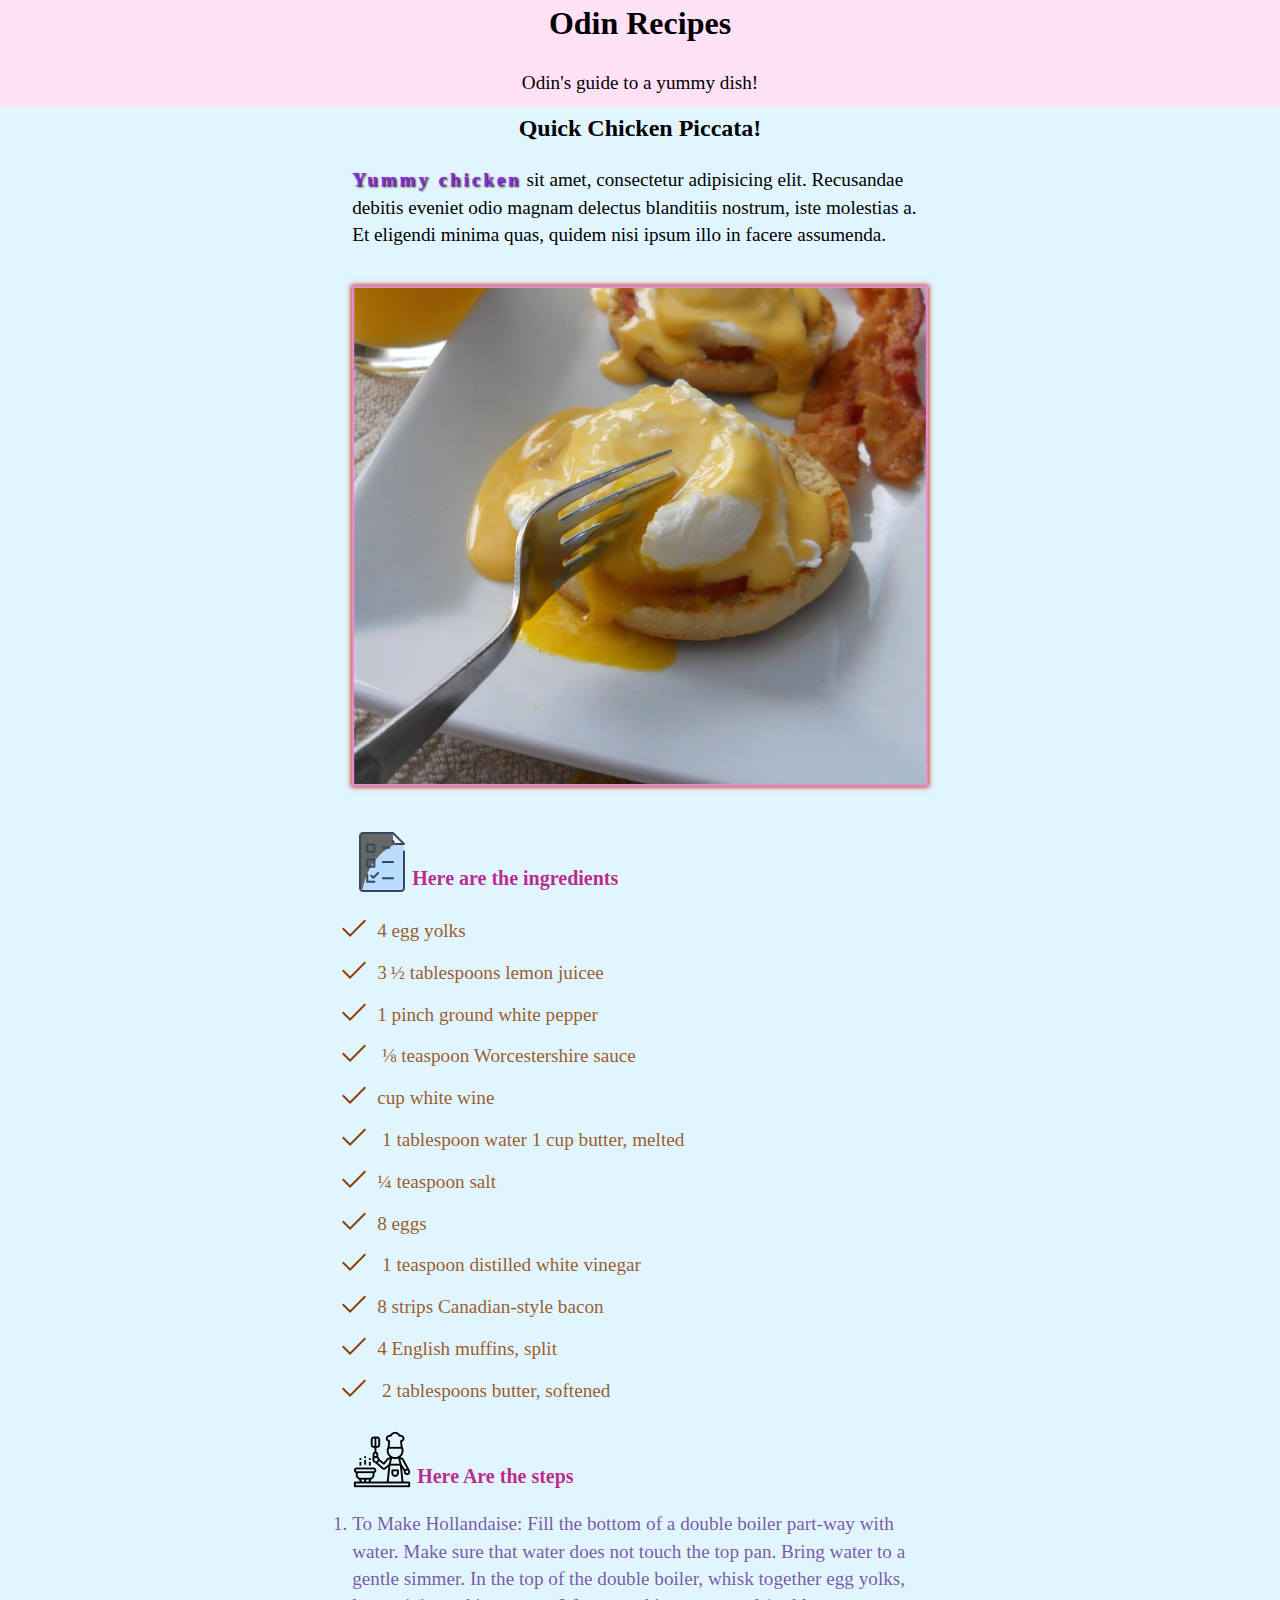
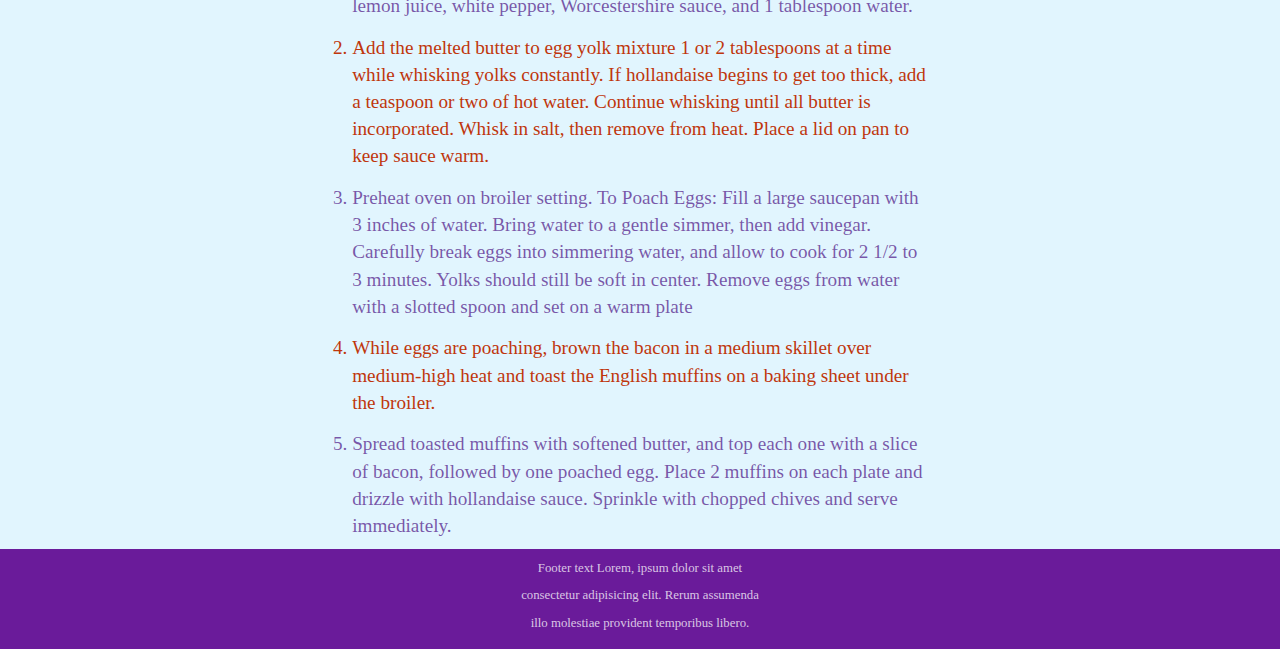
==== recipes/eggsBenedict.html @ 1aa3a9b5 "Add eggs benedict recipe" ====
<!DOCTYPE html>
<html lang="en">
  <head>
    <meta charset="UTF-8" />
    <meta http-equiv="X-UA-Compatible" content="IE=edge" />
    <meta name="viewport" content="width=device-width, initial-scale=1.0" />
    <link rel="stylesheet" href="../reset.css" />
    <link rel="stylesheet" href="../style.css" />
    <title>Odin Recipes: Quick Chicken Piccata</title>
  </head>
  <body>
    <div class="grid-container">
      <header class="header">
        <div class="content">
          <h1 class="header__title">Odin Recipes</h1>
          <p class="header__subtitle">Odin's guide to a yummy dish!</p>
        </div>
      </header>
      <main class="main">
        <article class="article">
          <div class="content">
            <h2 class="article__title">Quick Chicken Piccata!</h2>
            <p class="article__text">
              <strong class="accent">Yummy chicken</strong> sit amet,
              consectetur adipisicing elit. Recusandae debitis eveniet odio
              magnam delectus blanditiis nostrum, iste molestias a. Et eligendi
              minima quas, quidem nisi ipsum illo in facere assumenda.
            </p>

            <img
              class="article__img"
              src="../assets/eggsBenedict.jpeg"
              alt="finished eggs benedict dish"
            />

            <section class="section">
              <h3 class="section__title">Here are the ingredients</h3>
              <ul class="ingredients">
                <li class="ingredients__item">4 egg yolks</li>
                <li class="ingredients__item">3 ½ tablespoons lemon juicee</li>
                <li class="ingredients__item">1 pinch ground white pepper</li>

                <li class="ingredients__item">
                  ⅛ teaspoon Worcestershire sauce
                </li>

                <li class="ingredients__item">cup white wine</li>
                <li class="ingredients__item">
                  1 tablespoon water 1 cup butter, melted
                </li>
                <li class="ingredients__item">¼ teaspoon salt</li>
                <li class="ingredients__item">8 eggs</li>
                <li class="ingredients__item">
                  1 teaspoon distilled white vinegar
                </li>
                <li class="ingredients__item">8 strips Canadian-style bacon</li>
                <li class="ingredients__item">4 English muffins, split</li>
                <li class="ingredients__item">
                  2 tablespoons butter, softened
                </li>
              </ul>
            </section>

            <section class="section">
              <h3 class="section__title section__title--steps">
                Here Are the steps
              </h3>

              <ol class="instructions">
                <li class="instructions__item">
                  To Make Hollandaise: Fill the bottom of a double boiler
                  part-way with water. Make sure that water does not touch the
                  top pan. Bring water to a gentle simmer. In the top of the
                  double boiler, whisk together egg yolks, lemon juice, white
                  pepper, Worcestershire sauce, and 1 tablespoon water.
                </li>
                <li class="instructions__item">
                  Add the melted butter to egg yolk mixture 1 or 2 tablespoons
                  at a time while whisking yolks constantly. If hollandaise
                  begins to get too thick, add a teaspoon or two of hot water.
                  Continue whisking until all butter is incorporated. Whisk in
                  salt, then remove from heat. Place a lid on pan to keep sauce
                  warm.
                </li>
                <li class="instructions__item">
                  Preheat oven on broiler setting. To Poach Eggs: Fill a large
                  saucepan with 3 inches of water. Bring water to a gentle
                  simmer, then add vinegar. Carefully break eggs into simmering
                  water, and allow to cook for 2 1/2 to 3 minutes. Yolks should
                  still be soft in center. Remove eggs from water with a slotted
                  spoon and set on a warm plate
                </li>
                <li class="instructions__item">
                  While eggs are poaching, brown the bacon in a medium skillet
                  over medium-high heat and toast the English muffins on a
                  baking sheet under the broiler.
                </li>
                <li class="instructions__item">
                  Spread toasted muffins with softened butter, and top each one
                  with a slice of bacon, followed by one poached egg. Place 2
                  muffins on each plate and drizzle with hollandaise sauce.
                  Sprinkle with chopped chives and serve immediately.
                </li>
              </ol>
            </section>
          </div>
        </article>
      </main>
      <footer class="footer">
        <p class="footer__text">
          Footer text Lorem, ipsum dolor sit amet consectetur adipisicing elit.
          Rerum assumenda illo molestiae provident temporibus libero.
        </p>
      </footer>
    </div>
  </body>
</html>
---- style.css ----
body {
  font-size: 1.2em;
  line-height: 1.7rem;
  color: black;
}

h1,
h2,
h3 {
  font-weight: bold;
  margin-bottom: 1em;
}

h1 {
  font-size: 2rem;
}

h2 {
  font-size: 1.5rem;
}

h3 {
  font-size: 1.25rem;
}

p {
  margin-top: 1em;
}

.content {
  max-width: 60ch;
  margin: 0 auto;
}

.grid-container {
  display: grid;
  grid-template-rows: minmax(100px, auto) 1fr minmax(100px, auto);
  min-height: 100vh;
}

.accent {
  font-weight: bold;
  color: rgb(138 43 226);
  text-shadow: 1px 1px 2px black;
  letter-spacing: 0.15em;
}

.header {
  background-color: rgb(255 225 245);
  padding: 0.5em;
  text-align: center;
}

.main {
  background-color: rgb(225 245 254);
  padding: 0.5em;
}

.article {
  word-break: break-word;
}

.article__title {
  text-align: center;
}

.article__img {
  width: 100%;
  height: 500px;
  object-fit: cover;
  border: 2px solid rgb(233 137 201);
  box-shadow: 0 0 5px 1px #bf360c;
  display: block;
  margin: 2em auto;
}

.section {
  margin-top: 1em;
}

.section__title {
  color: rgb(187 29 134 / 96%);
}

.section__title::before {
  content: "";
  width: 60px;
  height: 60px;
  background: url(../assets/list-icon.png) no-repeat;
  display: inline-block;
  position: relative;
  top: 7px;
}

.section__title--steps::before {
  background: url(../assets/cooking-instructions.png);
}

.ingredients {
  color: rgb(143 63 4 / 86%);
}

.ingredients__item::before {
  content: "";
  width: 25px;
  height: 25px;
  background: url(../assets/checkmark.png) no-repeat;
  display: inline-block;
  position: relative;
  top: 4px;
  right: 10px;
}

.ingredients__item + .ingredients__item {
  margin-top: 0.5em;
}

.instructions {
  list-style: decimal;
}

.instructions__item {
  color: rgb(75 15 131 / 0.7);
}

.instructions__item:nth-last-of-type(2n) {
  color: #bf360c;
}

.instructions__item + .instructions__item {
  margin-top: 0.75em;
}

.recipe-list {
  margin-top: 2em;
  color: rgb(0 80 255);
}

.recipe-list__item {
  cursor: pointer;
  width: max-content;
}

.recipe-list__item::after {
  content: "";
  width: 32px;
  height: 32px;
  background: url(./assets/link-icon.png) no-repeat;
  display: inline-block;
  position: relative;
  top: 7px;
}

.recipe-list__item + .recipe-list__item {
  margin-top: 1em;
}

.footer {
  background-color: #6a1b9a;
  color: rgb(255 255 255 / 75%);
  padding: 0.5em;
  text-align: center;
  font-size: 0.8rem;
}

.footer__text {
  margin: 0 auto;
  max-width: 40ch;
}
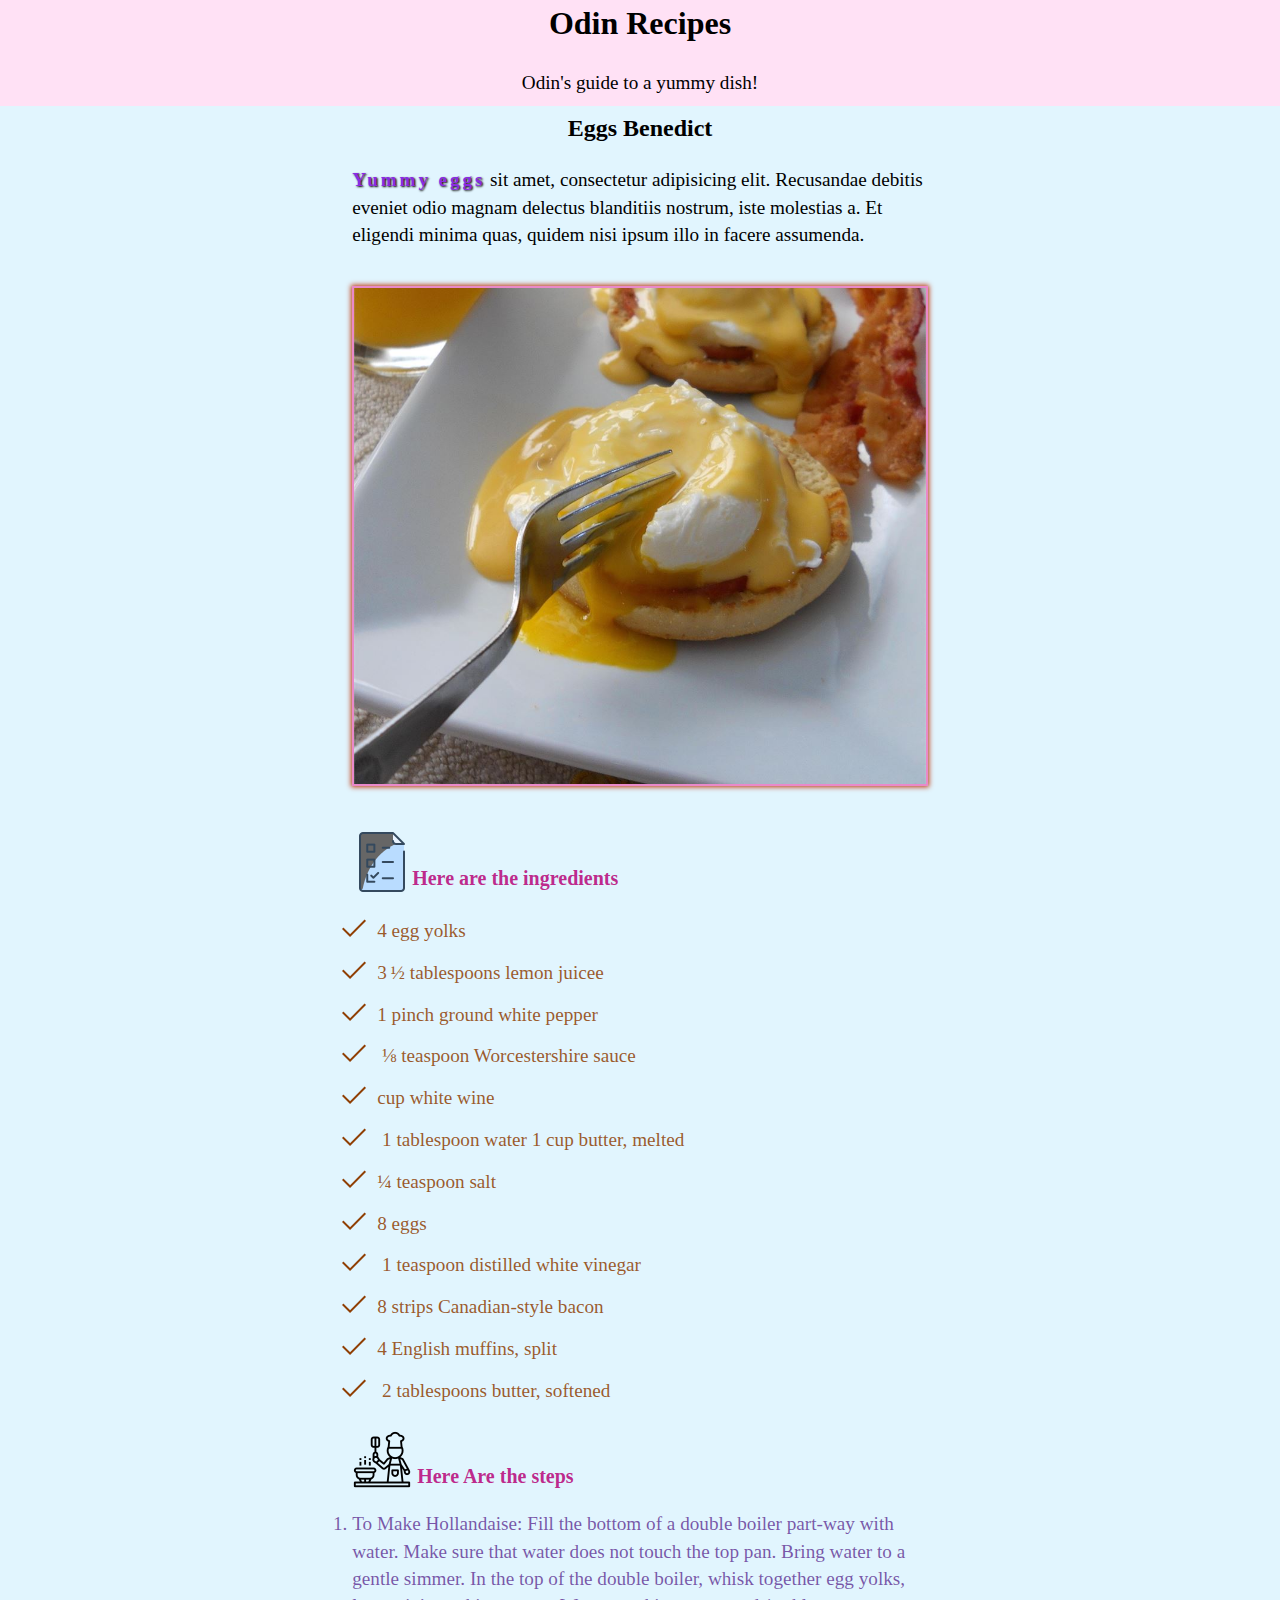
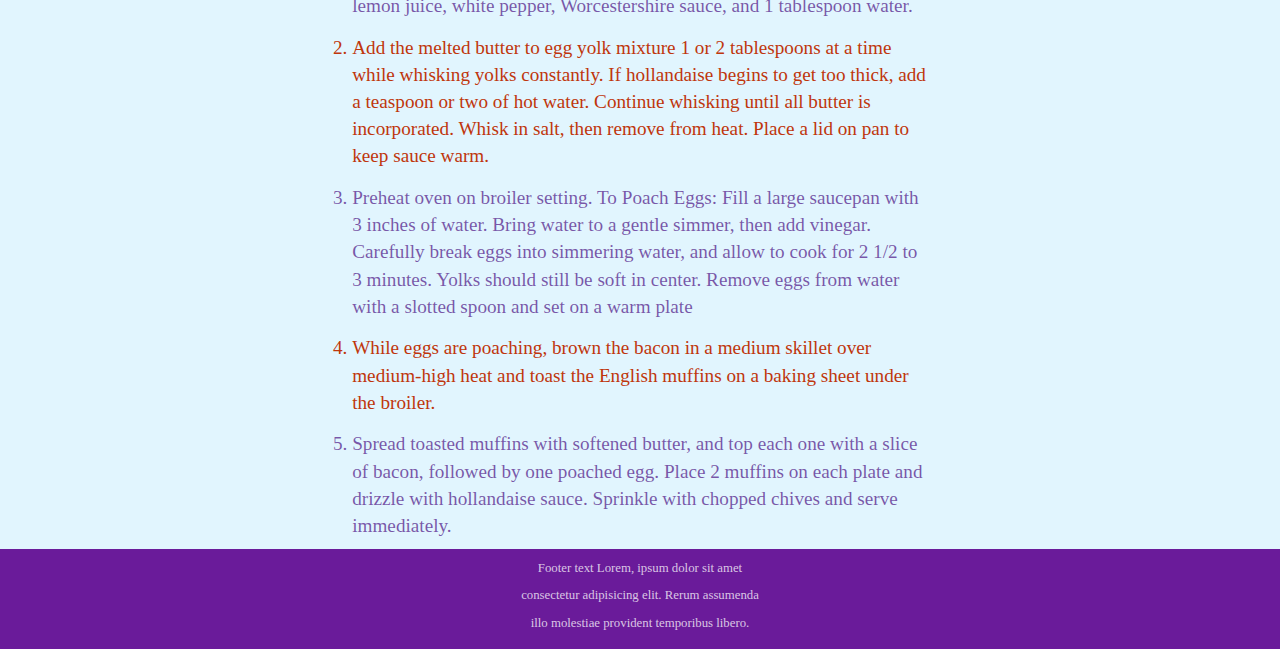
==== commit c1fc7596: "Fix the wrong recipe title" ====
--- a/recipes/eggsBenedict.html
+++ b/recipes/eggsBenedict.html
@@ -19,12 +19,12 @@
       <main class="main">
         <article class="article">
           <div class="content">
-            <h2 class="article__title">Quick Chicken Piccata!</h2>
+            <h2 class="article__title">Eggs Benedict</h2>
             <p class="article__text">
-              <strong class="accent">Yummy chicken</strong> sit amet,
-              consectetur adipisicing elit. Recusandae debitis eveniet odio
-              magnam delectus blanditiis nostrum, iste molestias a. Et eligendi
-              minima quas, quidem nisi ipsum illo in facere assumenda.
+              <strong class="accent">Yummy eggs</strong> sit amet, consectetur
+              adipisicing elit. Recusandae debitis eveniet odio magnam delectus
+              blanditiis nostrum, iste molestias a. Et eligendi minima quas,
+              quidem nisi ipsum illo in facere assumenda.
             </p>
 
             <img
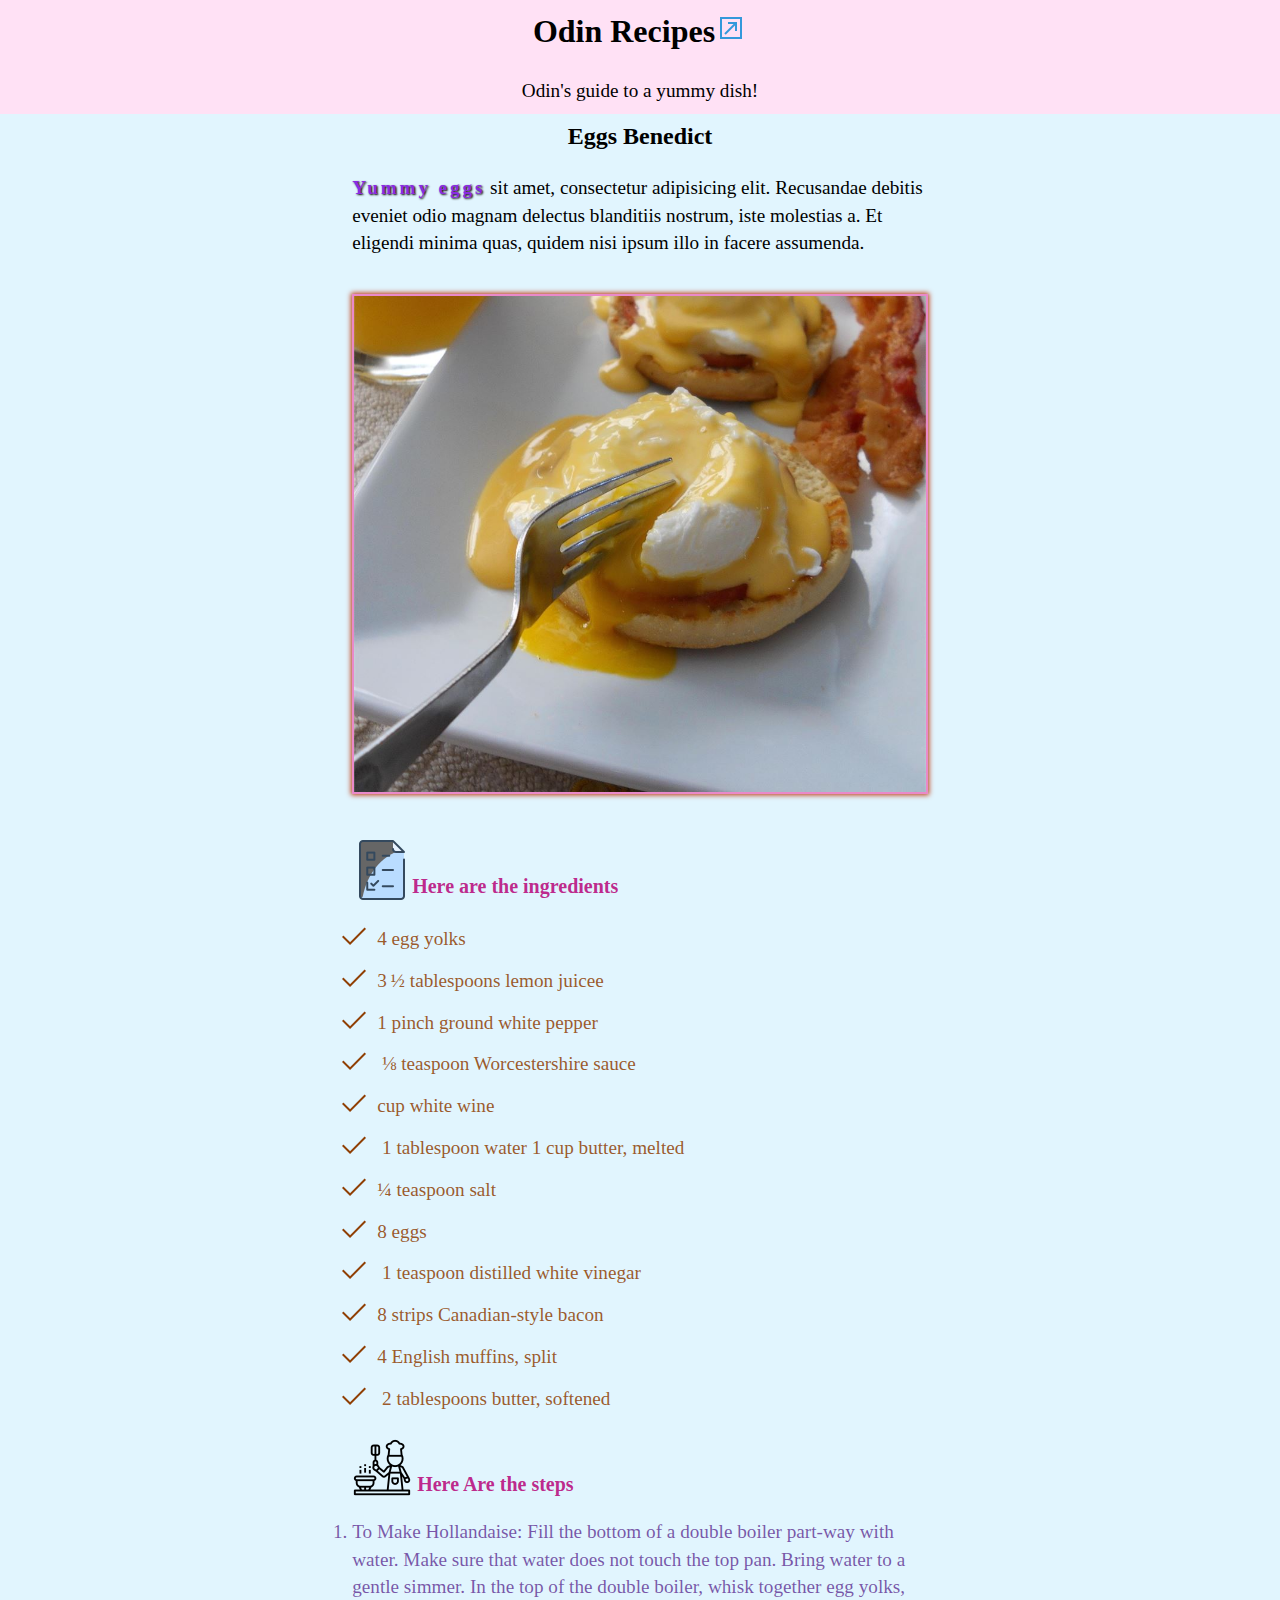
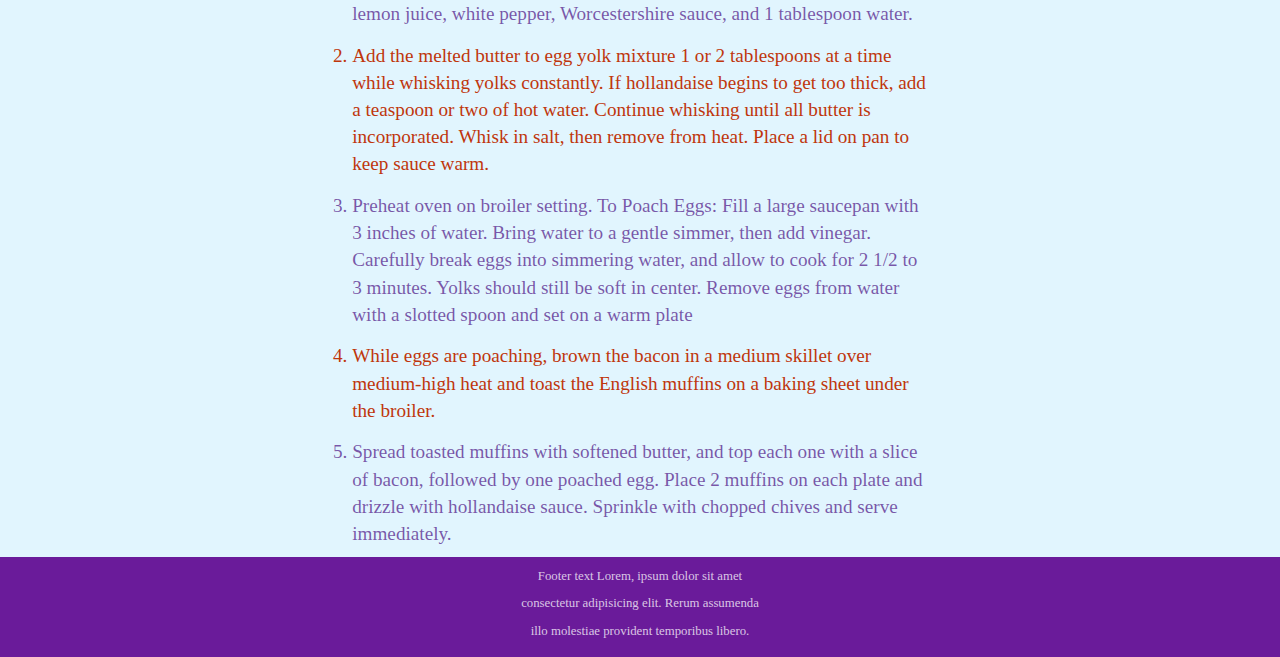
==== commit a56f1522: "Add hyperlinks" ====
--- a/recipes/eggsBenedict.html
+++ b/recipes/eggsBenedict.html
@@ -6,13 +6,15 @@
     <meta name="viewport" content="width=device-width, initial-scale=1.0" />
     <link rel="stylesheet" href="../reset.css" />
     <link rel="stylesheet" href="../style.css" />
-    <title>Odin Recipes: Quick Chicken Piccata</title>
+    <title>Odin Recipes: Eggs Benedict</title>
   </head>
   <body>
     <div class="grid-container">
       <header class="header">
         <div class="content">
-          <h1 class="header__title">Odin Recipes</h1>
+          <h1 class="header__title">
+            <a class="home" href="../index.html">Odin Recipes</a>
+          </h1>
           <p class="header__subtitle">Odin's guide to a yummy dish!</p>
         </div>
       </header>
--- a/style.css
+++ b/style.css
@@ -141,7 +141,12 @@
   width: max-content;
 }
 
-.recipe-list__item::after {
+.home {
+  cursor: pointer;
+}
+
+.recipe-list__item::after,
+.home::after {
   content: "";
   width: 32px;
   height: 32px;
@@ -149,6 +154,10 @@
   display: inline-block;
   position: relative;
   top: 7px;
+}
+
+.home::after {
+  top: 2px;
 }
 
 .recipe-list__item + .recipe-list__item {
